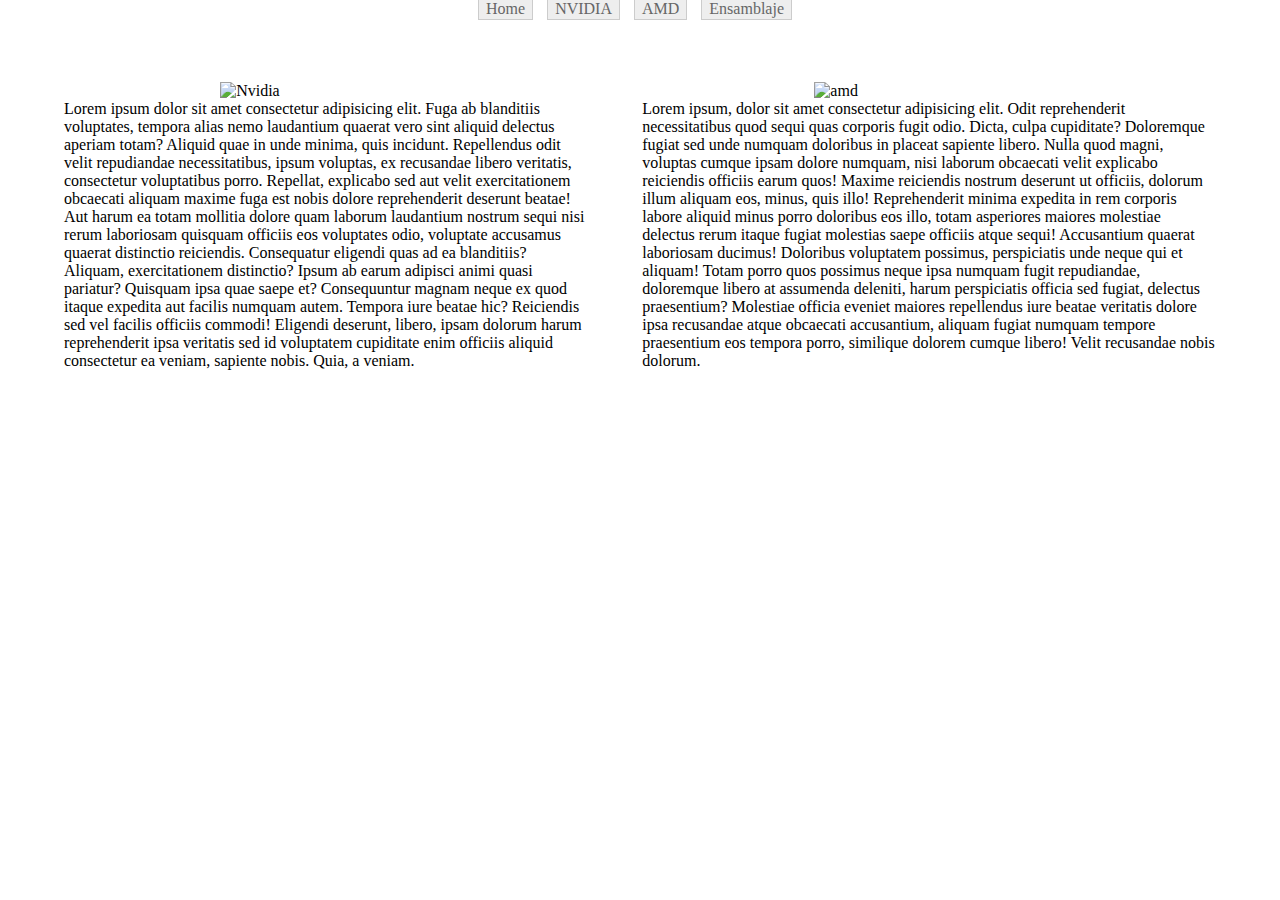
==== index.html @ af45606d "Primer Commit" ====
<!DOCTYPE html>
<html lang="es">
<head>
    <meta charset="UTF-8">
    <meta http-equiv="X-UA-Compatible" content="IE=edge">
    <meta name="viewport" content="width=device-width, initial-scale=1.0">
    <title>BLOG</title>
    <link rel="stylesheet" href="https://cdn.jsdelivr.net/npm/bootstrap@4.6.0/dist/css/bootstrap.min.css" integrity="sha384-B0vP5xmATw1+K9KRQjQERJvTumQW0nPEzvF6L/Z6nronJ3oUOFUFpCjEUQouq2+l" crossorigin="anonymous">
    <link rel="stylesheet" href="/css/style.css">
</head>
<body>
    <header id="header">
        <div id="navegador">
            <ul>
            <li><a href="index.html">Home</a></li>
            <li><a href="/Template/Nvidea.html">NVIDIA</a></li>
            <li><a href="/Template/Amd.html">AMD</a></li>
            <li><a href="/Template/Ensamblaje.html">Ensamblaje</a></li>
            </ul>
            </div>
    </header>
    <main id="main">
        <div class="nvidia" id="nvidia">
            <img src="/img/Nvidia.jpg" alt="Nvidia">
            <p class="datos_nvidia">Lorem ipsum dolor sit amet consectetur adipisicing elit. Fuga ab blanditiis voluptates, tempora alias nemo laudantium quaerat vero sint aliquid delectus aperiam totam? Aliquid quae in unde minima, quis incidunt.
                Repellendus odit velit repudiandae necessitatibus, ipsum voluptas, ex recusandae libero veritatis, consectetur voluptatibus porro. Repellat, explicabo sed aut velit exercitationem obcaecati aliquam maxime fuga est nobis dolore reprehenderit deserunt beatae!
                Aut harum ea totam mollitia dolore quam laborum laudantium nostrum sequi nisi rerum laboriosam quisquam officiis eos voluptates odio, voluptate accusamus quaerat distinctio reiciendis. Consequatur eligendi quas ad ea blanditiis?
                Aliquam, exercitationem distinctio? Ipsum ab earum adipisci animi quasi pariatur? Quisquam ipsa quae saepe et? Consequuntur magnam neque ex quod itaque expedita aut facilis numquam autem. Tempora iure beatae hic?
                Reiciendis sed vel facilis officiis commodi! Eligendi deserunt, libero, ipsam dolorum harum reprehenderit ipsa veritatis sed id voluptatem cupiditate enim officiis aliquid consectetur ea veniam, sapiente nobis. Quia, a veniam.</p>

        </div>
       
        <div class="amd" id="amd">
            <img src="/img/AMD.jpg" alt="amd">
            <p class="datos_amd">Lorem ipsum, dolor sit amet consectetur adipisicing elit. Odit reprehenderit necessitatibus quod sequi quas corporis fugit odio. Dicta, culpa cupiditate? Doloremque fugiat sed unde numquam doloribus in placeat sapiente libero.
        Nulla quod magni, voluptas cumque ipsam dolore numquam, nisi laborum obcaecati velit explicabo reiciendis officiis earum quos! Maxime reiciendis nostrum deserunt ut officiis, dolorum illum aliquam eos, minus, quis illo!
        Reprehenderit minima expedita in rem corporis labore aliquid minus porro doloribus eos illo, totam asperiores maiores molestiae delectus rerum itaque fugiat molestias saepe officiis atque sequi! Accusantium quaerat laboriosam ducimus!
        Doloribus voluptatem possimus, perspiciatis unde neque qui et aliquam! Totam porro quos possimus neque ipsa numquam fugit repudiandae, doloremque libero at assumenda deleniti, harum perspiciatis officia sed fugiat, delectus praesentium?
        Molestiae officia eveniet maiores repellendus iure beatae veritatis dolore ipsa recusandae atque obcaecati accusantium, aliquam fugiat numquam tempore praesentium eos tempora porro, similique dolorem cumque libero! Velit recusandae nobis dolorum.</p></div>
    </main>
</body>
</html>
---- css/style.css ----
*{
    padding: 0%;
    margin: 0%;
    background: fff;
}
#main {
    display: grid;
    grid-template-areas: "nvidia amd";
    margin: 5%;
}
img{
    width: 40%;
    display:block;
    margin-left: auto;
    margin-right: auto;
}
#navegador ul{
    list-style-type: none;
    text-align: center;
 }
 #navegador li{
    display: inline;
    text-align: center;
    margin: 0 10px 0 0;
 }
 #navegador li a {
    padding: 2px 7px 2px 7px;
    color: #666;
    background-color: #eeeeee;
    border: 1px solid #ccc;
    text-decoration: none;
 }
 #navegador li a:hover{
    background-color: #333333;
    color: #ffffff;
 }
#nvidia{
    padding-right: 10%;
}
@media(max-width: 600px){
    #main{
        grid-template-areas: "nvidia"
                            "amd";
        width: auto;
        margin-top: 5%;
    }
}
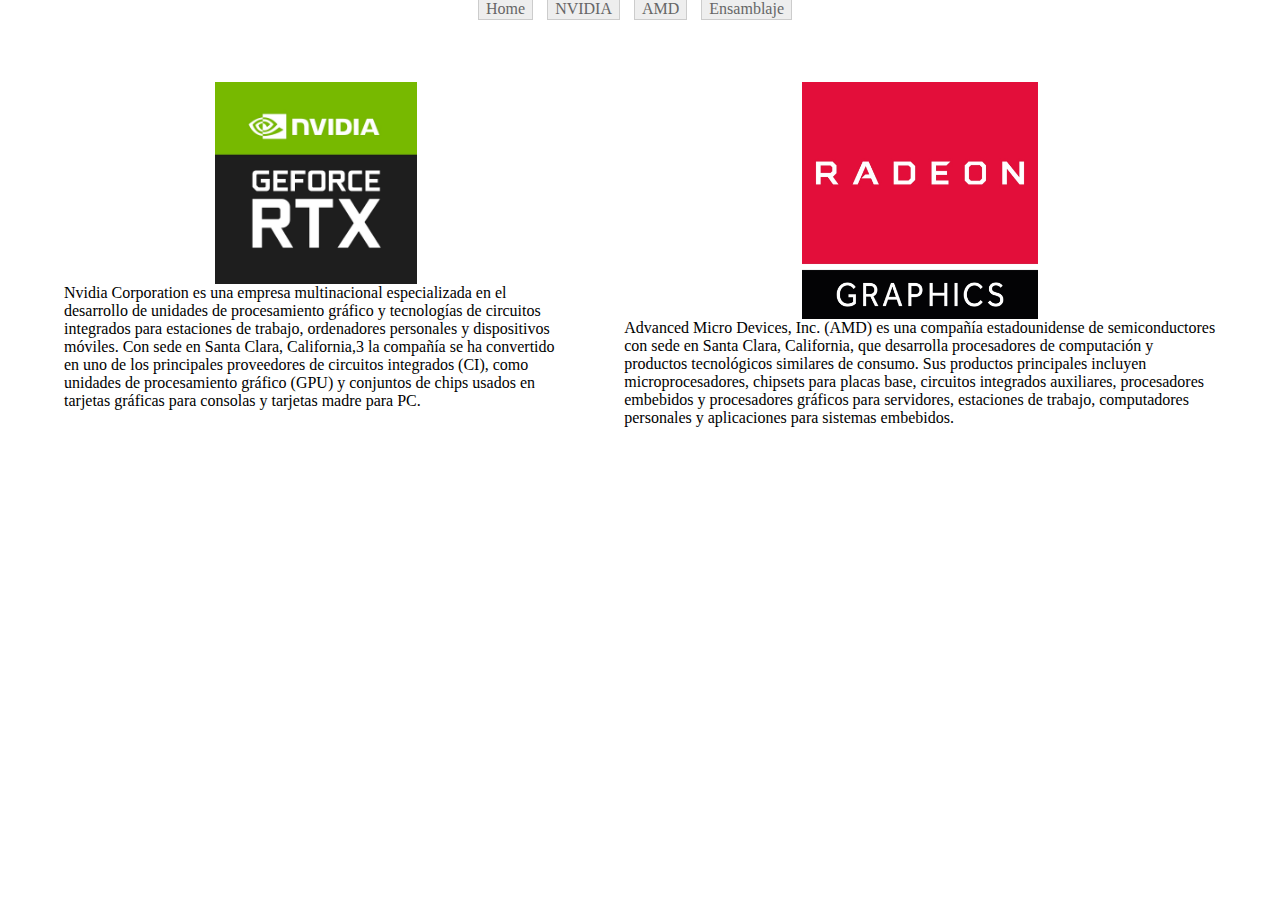
==== commit c161f5f9: "Se añadieron nuevas imagenes y texto" ====
--- a/index.html
+++ b/index.html
@@ -21,22 +21,14 @@
     </header>
     <main id="main">
         <div class="nvidia" id="nvidia">
-            <img src="/img/Nvidia.jpg" alt="Nvidia">
-            <p class="datos_nvidia">Lorem ipsum dolor sit amet consectetur adipisicing elit. Fuga ab blanditiis voluptates, tempora alias nemo laudantium quaerat vero sint aliquid delectus aperiam totam? Aliquid quae in unde minima, quis incidunt.
-                Repellendus odit velit repudiandae necessitatibus, ipsum voluptas, ex recusandae libero veritatis, consectetur voluptatibus porro. Repellat, explicabo sed aut velit exercitationem obcaecati aliquam maxime fuga est nobis dolore reprehenderit deserunt beatae!
-                Aut harum ea totam mollitia dolore quam laborum laudantium nostrum sequi nisi rerum laboriosam quisquam officiis eos voluptates odio, voluptate accusamus quaerat distinctio reiciendis. Consequatur eligendi quas ad ea blanditiis?
-                Aliquam, exercitationem distinctio? Ipsum ab earum adipisci animi quasi pariatur? Quisquam ipsa quae saepe et? Consequuntur magnam neque ex quod itaque expedita aut facilis numquam autem. Tempora iure beatae hic?
-                Reiciendis sed vel facilis officiis commodi! Eligendi deserunt, libero, ipsam dolorum harum reprehenderit ipsa veritatis sed id voluptatem cupiditate enim officiis aliquid consectetur ea veniam, sapiente nobis. Quia, a veniam.</p>
+            <img src="/Recurso/img/Nvidia/Nvidia.jpg" alt="Nvidia">
+            <p class="datos_nvidia">Nvidia Corporation es una empresa multinacional especializada en el desarrollo de unidades de procesamiento gráfico y tecnologías de circuitos integrados para estaciones de trabajo, ordenadores personales y dispositivos móviles. Con sede en Santa Clara, California,3​ la compañía se ha convertido en uno de los principales proveedores de circuitos integrados (CI), como unidades de procesamiento gráfico (GPU) y conjuntos de chips usados en tarjetas gráficas para consolas y tarjetas madre para PC.</p>
 
         </div>
        
         <div class="amd" id="amd">
-            <img src="/img/AMD.jpg" alt="amd">
-            <p class="datos_amd">Lorem ipsum, dolor sit amet consectetur adipisicing elit. Odit reprehenderit necessitatibus quod sequi quas corporis fugit odio. Dicta, culpa cupiditate? Doloremque fugiat sed unde numquam doloribus in placeat sapiente libero.
-        Nulla quod magni, voluptas cumque ipsam dolore numquam, nisi laborum obcaecati velit explicabo reiciendis officiis earum quos! Maxime reiciendis nostrum deserunt ut officiis, dolorum illum aliquam eos, minus, quis illo!
-        Reprehenderit minima expedita in rem corporis labore aliquid minus porro doloribus eos illo, totam asperiores maiores molestiae delectus rerum itaque fugiat molestias saepe officiis atque sequi! Accusantium quaerat laboriosam ducimus!
-        Doloribus voluptatem possimus, perspiciatis unde neque qui et aliquam! Totam porro quos possimus neque ipsa numquam fugit repudiandae, doloremque libero at assumenda deleniti, harum perspiciatis officia sed fugiat, delectus praesentium?
-        Molestiae officia eveniet maiores repellendus iure beatae veritatis dolore ipsa recusandae atque obcaecati accusantium, aliquam fugiat numquam tempore praesentium eos tempora porro, similique dolorem cumque libero! Velit recusandae nobis dolorum.</p></div>
+            <img src="/Recurso/img/AMD/AMD.jpg" alt="amd">
+            <p class="datos_amd">Advanced Micro Devices, Inc. (AMD) es una compañía estadounidense de semiconductores con sede en Santa Clara, California, que desarrolla procesadores de computación y productos tecnológicos similares de consumo. Sus productos principales incluyen microprocesadores, chipsets para placas base, circuitos integrados auxiliares, procesadores embebidos y procesadores gráficos para servidores, estaciones de trabajo, computadores personales y aplicaciones para sistemas embebidos.</p></div>
     </main>
 </body>
 </html>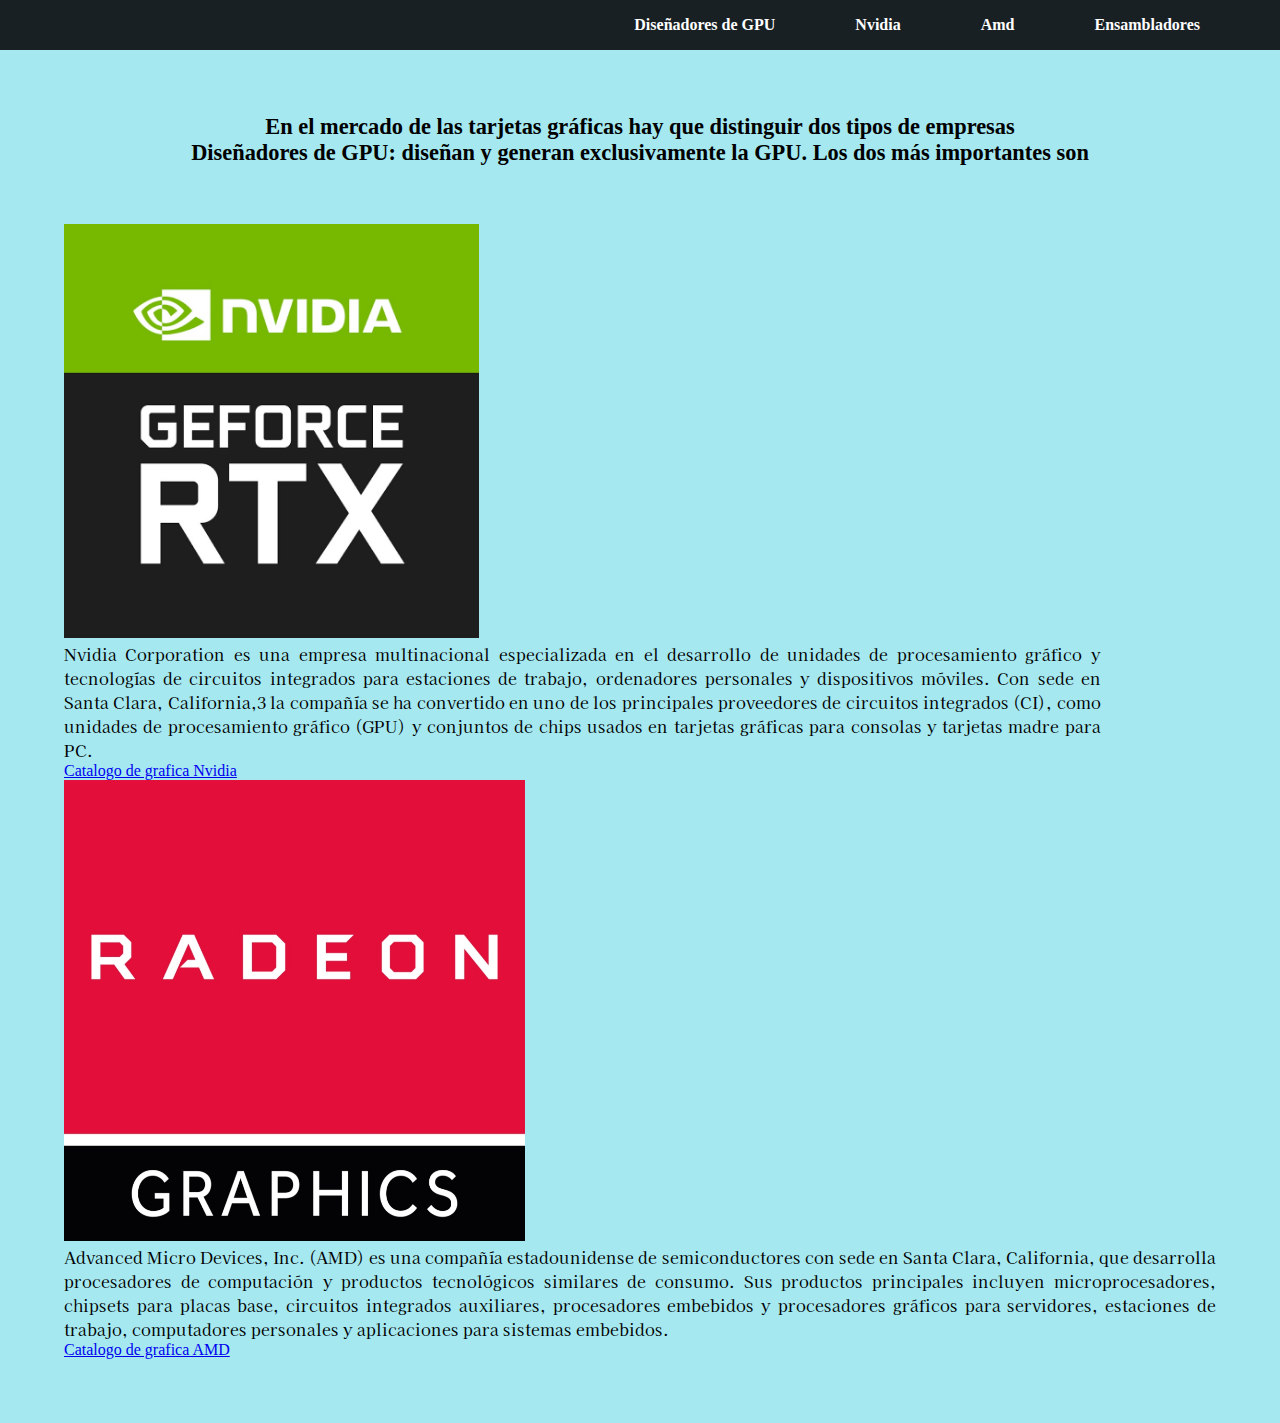
==== commit 318be4b1: "Mejoras de aspecto y agregaciones de imagenes" ====
--- a/index.html
+++ b/index.html
@@ -4,31 +4,50 @@
     <meta charset="UTF-8">
     <meta http-equiv="X-UA-Compatible" content="IE=edge">
     <meta name="viewport" content="width=device-width, initial-scale=1.0">
-    <title>BLOG</title>
+    <title>Diseñadores</title>
     <link rel="stylesheet" href="https://cdn.jsdelivr.net/npm/bootstrap@4.6.0/dist/css/bootstrap.min.css" integrity="sha384-B0vP5xmATw1+K9KRQjQERJvTumQW0nPEzvF6L/Z6nronJ3oUOFUFpCjEUQouq2+l" crossorigin="anonymous">
     <link rel="stylesheet" href="/css/style.css">
 </head>
-<body>
+<body id="Body">
     <header id="header">
-        <div id="navegador">
+        <div id="navbar">
             <ul>
-            <li><a href="index.html">Home</a></li>
-            <li><a href="/Template/Nvidea.html">NVIDIA</a></li>
-            <li><a href="/Template/Amd.html">AMD</a></li>
-            <li><a href="/Template/Ensamblaje.html">Ensamblaje</a></li>
-            </ul>
-            </div>
+              <li class="li1">
+                <a href="index.html">Diseñadores de GPU</a>
+              </li>
+        
+              <li class="li2">
+                <a href="/Template/Nvidea.html">Nvidia</a>
+              </li>
+        
+              <li class="li3">
+                <a href="/Template/Amd.html">Amd</a>
+              </li>
+        
+              <li class="li4">
+                <a href="/Template/Ensamblaje.html">Ensambladores</a>
+              </li>
+        
+            </ul> 
+          </div>
     </header>
     <main id="main">
-        <div class="nvidia" id="nvidia">
-            <img src="/Recurso/img/Nvidia/Nvidia.jpg" alt="Nvidia">
+      <h1 class="encabezado">En el mercado de las tarjetas gráficas hay que distinguir dos tipos de empresas <br>Diseñadores de GPU: diseñan y generan exclusivamente la GPU. Los dos más importantes son</h1>
+        <div class="container">
+            <div class="row">
+              <div class="col" id="nvidia">
+                <img src="/Recurso/img/Nvidia/Nvidia.jpg" alt="Nvidia">
             <p class="datos_nvidia">Nvidia Corporation es una empresa multinacional especializada en el desarrollo de unidades de procesamiento gráfico y tecnologías de circuitos integrados para estaciones de trabajo, ordenadores personales y dispositivos móviles. Con sede en Santa Clara, California,3​ la compañía se ha convertido en uno de los principales proveedores de circuitos integrados (CI), como unidades de procesamiento gráfico (GPU) y conjuntos de chips usados en tarjetas gráficas para consolas y tarjetas madre para PC.</p>
-
-        </div>
-       
-        <div class="amd" id="amd">
-            <img src="/Recurso/img/AMD/AMD.jpg" alt="amd">
-            <p class="datos_amd">Advanced Micro Devices, Inc. (AMD) es una compañía estadounidense de semiconductores con sede en Santa Clara, California, que desarrolla procesadores de computación y productos tecnológicos similares de consumo. Sus productos principales incluyen microprocesadores, chipsets para placas base, circuitos integrados auxiliares, procesadores embebidos y procesadores gráficos para servidores, estaciones de trabajo, computadores personales y aplicaciones para sistemas embebidos.</p></div>
+            <a href="/Template/Nvidea.html" class="btn btn-secondary btn-lg active" role="button" aria-pressed="true">Catalogo de grafica Nvidia</a>
+              </div>
+              <div class="col" id="AMD">
+                <img src="/Recurso/img/AMD/AMD.jpg" alt="amd">
+            <p class="datos_amd">Advanced Micro Devices, Inc. (AMD) es una compañía estadounidense de semiconductores con sede en Santa Clara, California, que desarrolla procesadores de computación y productos tecnológicos similares de consumo. Sus productos principales incluyen microprocesadores, chipsets para placas base, circuitos integrados auxiliares, procesadores embebidos y procesadores gráficos para servidores, estaciones de trabajo, computadores personales y aplicaciones para sistemas embebidos.</p>
+            <a href="/Template/Amd.html" class="btn btn-secondary btn-lg active" role="button" aria-pressed="true">Catalogo de grafica AMD</a>
+          </div>
+              </div>
+            </div>
+            
     </main>
 </body>
 </html>--- a/css/style.css
+++ b/css/style.css
@@ -1,47 +1,91 @@
+@import url('https://fonts.googleapis.com/css2?family=Kaisei+Opti&family=Lato:ital@1&display=swap');
 *{
     padding: 0%;
     margin: 0%;
-    background: fff;
 }
 #main {
     display: grid;
-    grid-template-areas: "nvidia amd";
+    grid-template-areas: "header"
+                         "nvidia amd"
+                         "footer";
     margin: 5%;
 }
 img{
     width: 40%;
-    display:block;
-    margin-left: auto;
-    margin-right: auto;
+    
 }
-#navegador ul{
-    list-style-type: none;
-    text-align: center;
- }
- #navegador li{
-    display: inline;
-    text-align: center;
-    margin: 0 10px 0 0;
- }
- #navegador li a {
-    padding: 2px 7px 2px 7px;
-    color: #666;
-    background-color: #eeeeee;
-    border: 1px solid #ccc;
-    text-decoration: none;
- }
- #navegador li a:hover{
-    background-color: #333333;
-    color: #ffffff;
- }
+:root {
+    --blue: #6257ff;
+  }
+  #navbar {
+    width: 100vw;
+    font-weight: bold;
+    background-color: #192024;
+    }
+    ul {
+      margin: 0;
+      list-style-type: none;
+      display: flex;
+      justify-content: flex-end;
+      align-items: center;
+      padding: 1em 0;
+    }
+      li first-child {
+        margin-right: auto;
+        margin-left: 3em;
+      }
+  
+      li a {
+        color: white;
+        text-decoration: none;
+        padding-right: 5em;
+        position: relative;
+          transition: all ease-in-out 550ms;
+      }
+  
+      li a::after {
+        content: "";
+        position: absolute;
+        display: block;
+        height: 0.4em;
+        width: 0%;
+        background-color: var(--blue);
+        bottom: -1em;
+        transition: all ease-in-out 250ms;
+      }
+  
+      li a:hover::after {
+        width:60%;
+      }
+      
+      li a:hover{
+        color:var(--blue);
+      }
 #nvidia{
     padding-right: 10%;
 }
+#Body{
+  background: #a5e8f0;
+   }
 @media(max-width: 600px){
     #main{
-        grid-template-areas: "nvidia"
+        grid-template-areas:"header" 
+                            "nvidia"
                             "amd";
         width: auto;
+        
         margin-top: 5%;
     }
+    #AMD{
+      margin-top: 5%;
+    }
 }
+p{
+    font-family: 'Kaisei Opti', serif;
+    text-align: justify;
+}
+.encabezado {
+  font-size: 1.4rem;
+  margin-bottom: 5%;
+  text-align: center;
+}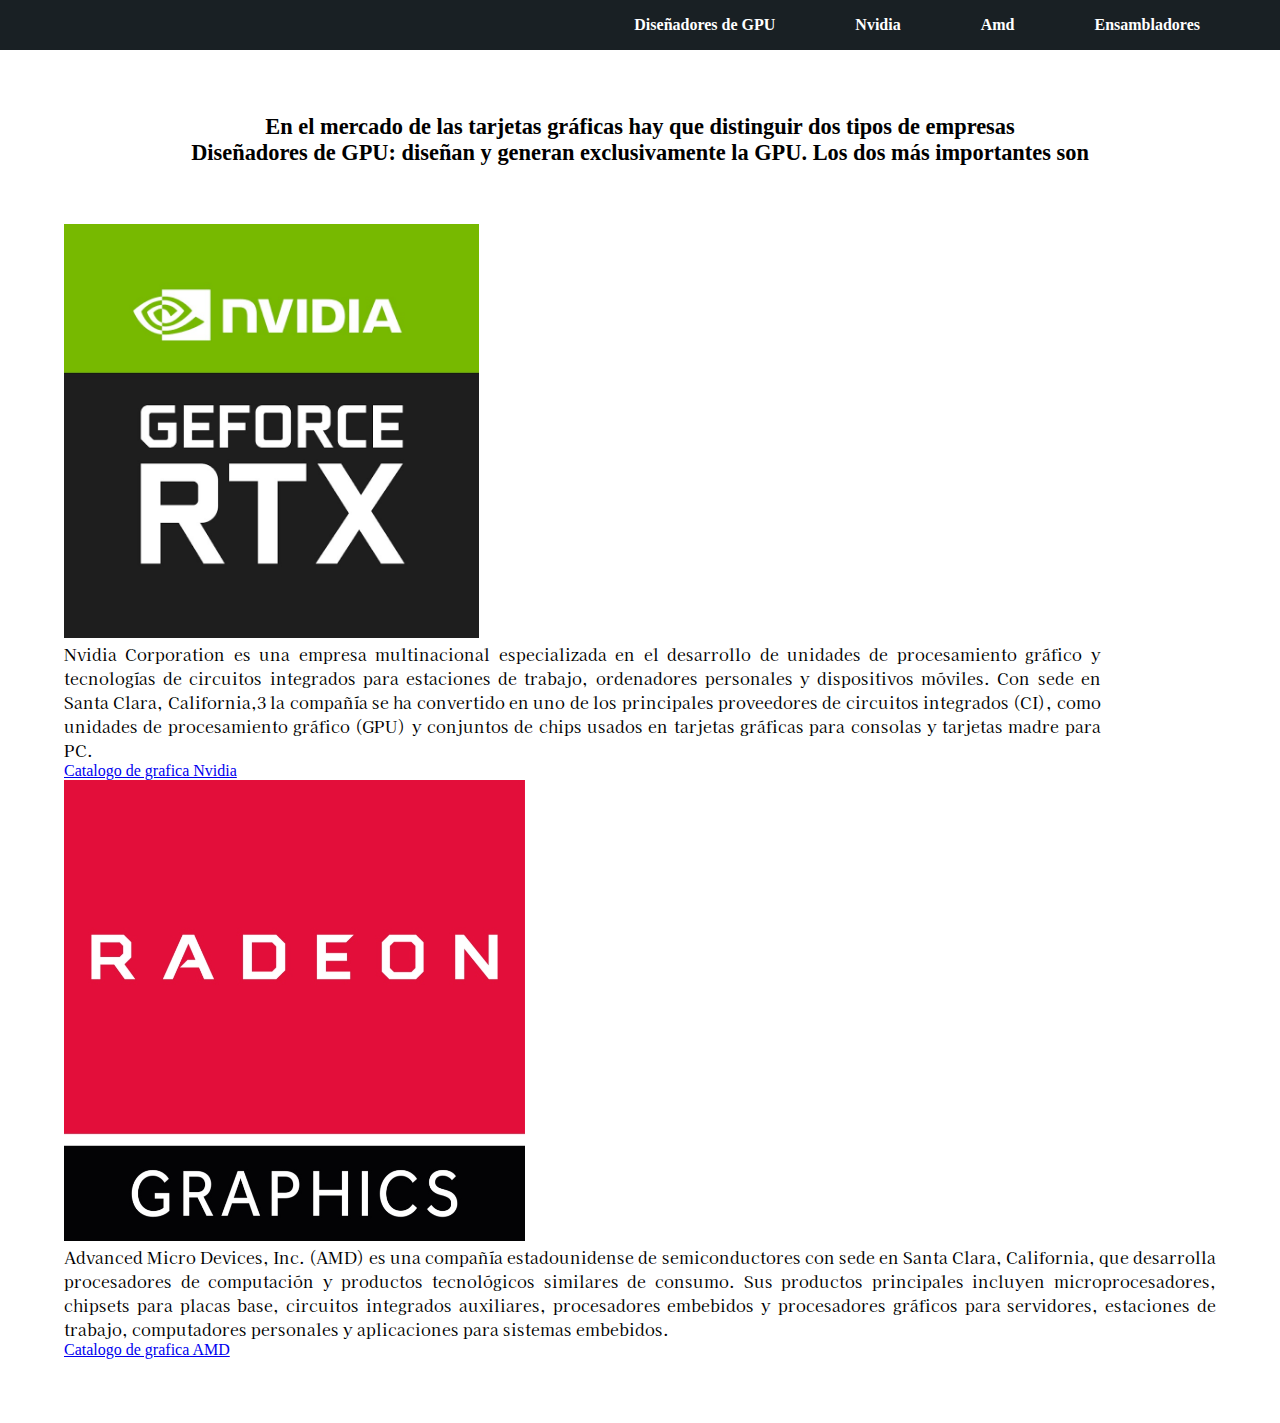
==== commit 2a373704: "Cambio de background y agregacion de sass" ====
--- a/index.html
+++ b/index.html
@@ -6,26 +6,26 @@
     <meta name="viewport" content="width=device-width, initial-scale=1.0">
     <title>Diseñadores</title>
     <link rel="stylesheet" href="https://cdn.jsdelivr.net/npm/bootstrap@4.6.0/dist/css/bootstrap.min.css" integrity="sha384-B0vP5xmATw1+K9KRQjQERJvTumQW0nPEzvF6L/Z6nronJ3oUOFUFpCjEUQouq2+l" crossorigin="anonymous">
-    <link rel="stylesheet" href="/css/style.css">
+    <link rel="stylesheet" href="css/style.css">
 </head>
 <body id="Body">
     <header id="header">
         <div id="navbar">
             <ul>
-              <li class="li1">
+              <li>
                 <a href="index.html">Diseñadores de GPU</a>
               </li>
         
-              <li class="li2">
-                <a href="/Template/Nvidea.html">Nvidia</a>
+              <li>
+                <a href="Template/Nvidea.html">Nvidia</a>
               </li>
         
-              <li class="li3">
-                <a href="/Template/Amd.html">Amd</a>
+              <li>
+                <a href="Template/Amd.html">Amd</a>
               </li>
         
-              <li class="li4">
-                <a href="/Template/Ensamblaje.html">Ensambladores</a>
+              <li>
+                <a href="Template/Ensamblaje.html">Ensambladores</a>
               </li>
         
             </ul> 
@@ -38,12 +38,12 @@
               <div class="col" id="nvidia">
                 <img src="/Recurso/img/Nvidia/Nvidia.jpg" alt="Nvidia">
             <p class="datos_nvidia">Nvidia Corporation es una empresa multinacional especializada en el desarrollo de unidades de procesamiento gráfico y tecnologías de circuitos integrados para estaciones de trabajo, ordenadores personales y dispositivos móviles. Con sede en Santa Clara, California,3​ la compañía se ha convertido en uno de los principales proveedores de circuitos integrados (CI), como unidades de procesamiento gráfico (GPU) y conjuntos de chips usados en tarjetas gráficas para consolas y tarjetas madre para PC.</p>
-            <a href="/Template/Nvidea.html" class="btn btn-secondary btn-lg active" role="button" aria-pressed="true">Catalogo de grafica Nvidia</a>
+            <a href="Template/Nvidea.html" class="btn btn-secondary btn-lg active" role="button" aria-pressed="true">Catalogo de grafica Nvidia</a>
               </div>
               <div class="col" id="AMD">
                 <img src="/Recurso/img/AMD/AMD.jpg" alt="amd">
             <p class="datos_amd">Advanced Micro Devices, Inc. (AMD) es una compañía estadounidense de semiconductores con sede en Santa Clara, California, que desarrolla procesadores de computación y productos tecnológicos similares de consumo. Sus productos principales incluyen microprocesadores, chipsets para placas base, circuitos integrados auxiliares, procesadores embebidos y procesadores gráficos para servidores, estaciones de trabajo, computadores personales y aplicaciones para sistemas embebidos.</p>
-            <a href="/Template/Amd.html" class="btn btn-secondary btn-lg active" role="button" aria-pressed="true">Catalogo de grafica AMD</a>
+            <a href="Template/Amd.html" class="btn btn-secondary btn-lg active" role="button" aria-pressed="true">Catalogo de grafica AMD</a>
           </div>
               </div>
             </div>
--- a/css/style.css
+++ b/css/style.css
@@ -30,10 +30,6 @@
       align-items: center;
       padding: 1em 0;
     }
-      li first-child {
-        margin-right: auto;
-        margin-left: 3em;
-      }
   
       li a {
         color: white;
@@ -65,7 +61,7 @@
     padding-right: 10%;
 }
 #Body{
-  background: #a5e8f0;
+  background: #ffff;
    }
 @media(max-width: 600px){
     #main{
@@ -79,6 +75,9 @@
     #AMD{
       margin-top: 5%;
     }
+    p{
+      text-align: center;
+    }
 }
 p{
     font-family: 'Kaisei Opti', serif;
@@ -88,4 +87,4 @@
   font-size: 1.4rem;
   margin-bottom: 5%;
   text-align: center;
-}+}
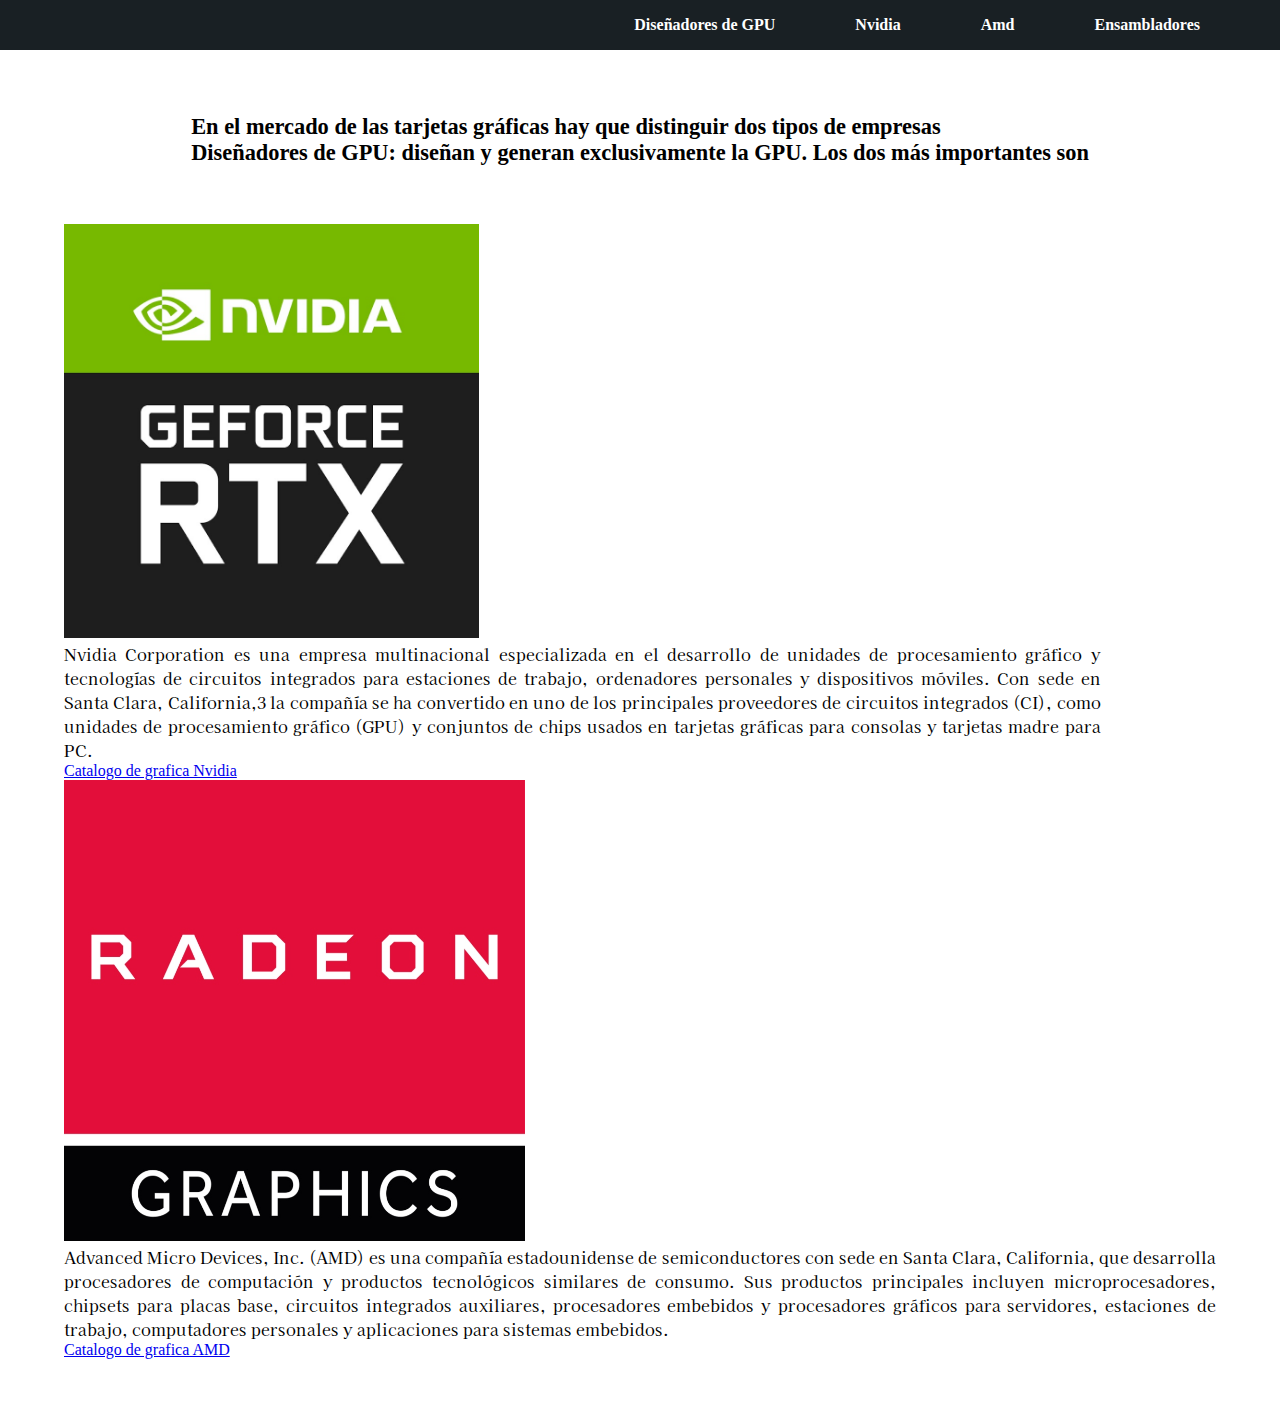
==== commit 5e9f576f: "Corrigiendo error de ruta y agregando div en la pagina index" ====
--- a/index.html
+++ b/index.html
@@ -32,16 +32,17 @@
           </div>
     </header>
     <main id="main">
-      <h1 class="encabezado">En el mercado de las tarjetas gráficas hay que distinguir dos tipos de empresas <br>Diseñadores de GPU: diseñan y generan exclusivamente la GPU. Los dos más importantes son</h1>
+      <div class="centrar"><h1 class="encabezado">En el mercado de las tarjetas gráficas hay que distinguir dos tipos de empresas <br>Diseñadores de GPU: diseñan y generan exclusivamente la GPU. Los dos más importantes son</h1></div>
+
         <div class="container">
             <div class="row">
               <div class="col" id="nvidia">
-                <img src="/Recurso/img/Nvidia/Nvidia.jpg" alt="Nvidia">
+                <img src="Recurso/img/Nvidia/Nvidia.jpg" alt="Nvidia">
             <p class="datos_nvidia">Nvidia Corporation es una empresa multinacional especializada en el desarrollo de unidades de procesamiento gráfico y tecnologías de circuitos integrados para estaciones de trabajo, ordenadores personales y dispositivos móviles. Con sede en Santa Clara, California,3​ la compañía se ha convertido en uno de los principales proveedores de circuitos integrados (CI), como unidades de procesamiento gráfico (GPU) y conjuntos de chips usados en tarjetas gráficas para consolas y tarjetas madre para PC.</p>
             <a href="Template/Nvidea.html" class="btn btn-secondary btn-lg active" role="button" aria-pressed="true">Catalogo de grafica Nvidia</a>
               </div>
               <div class="col" id="AMD">
-                <img src="/Recurso/img/AMD/AMD.jpg" alt="amd">
+                <img src="Recurso/img/AMD/AMD.jpg" alt="amd">
             <p class="datos_amd">Advanced Micro Devices, Inc. (AMD) es una compañía estadounidense de semiconductores con sede en Santa Clara, California, que desarrolla procesadores de computación y productos tecnológicos similares de consumo. Sus productos principales incluyen microprocesadores, chipsets para placas base, circuitos integrados auxiliares, procesadores embebidos y procesadores gráficos para servidores, estaciones de trabajo, computadores personales y aplicaciones para sistemas embebidos.</p>
             <a href="Template/Amd.html" class="btn btn-secondary btn-lg active" role="button" aria-pressed="true">Catalogo de grafica AMD</a>
           </div>
--- a/css/style.css
+++ b/css/style.css
@@ -83,8 +83,12 @@
     font-family: 'Kaisei Opti', serif;
     text-align: justify;
 }
+.centrar{
+    display: flex;
+    justify-content: center;
+}
 .encabezado {
   font-size: 1.4rem;
   margin-bottom: 5%;
-  text-align: center;
+  text-align: justify;
 }
